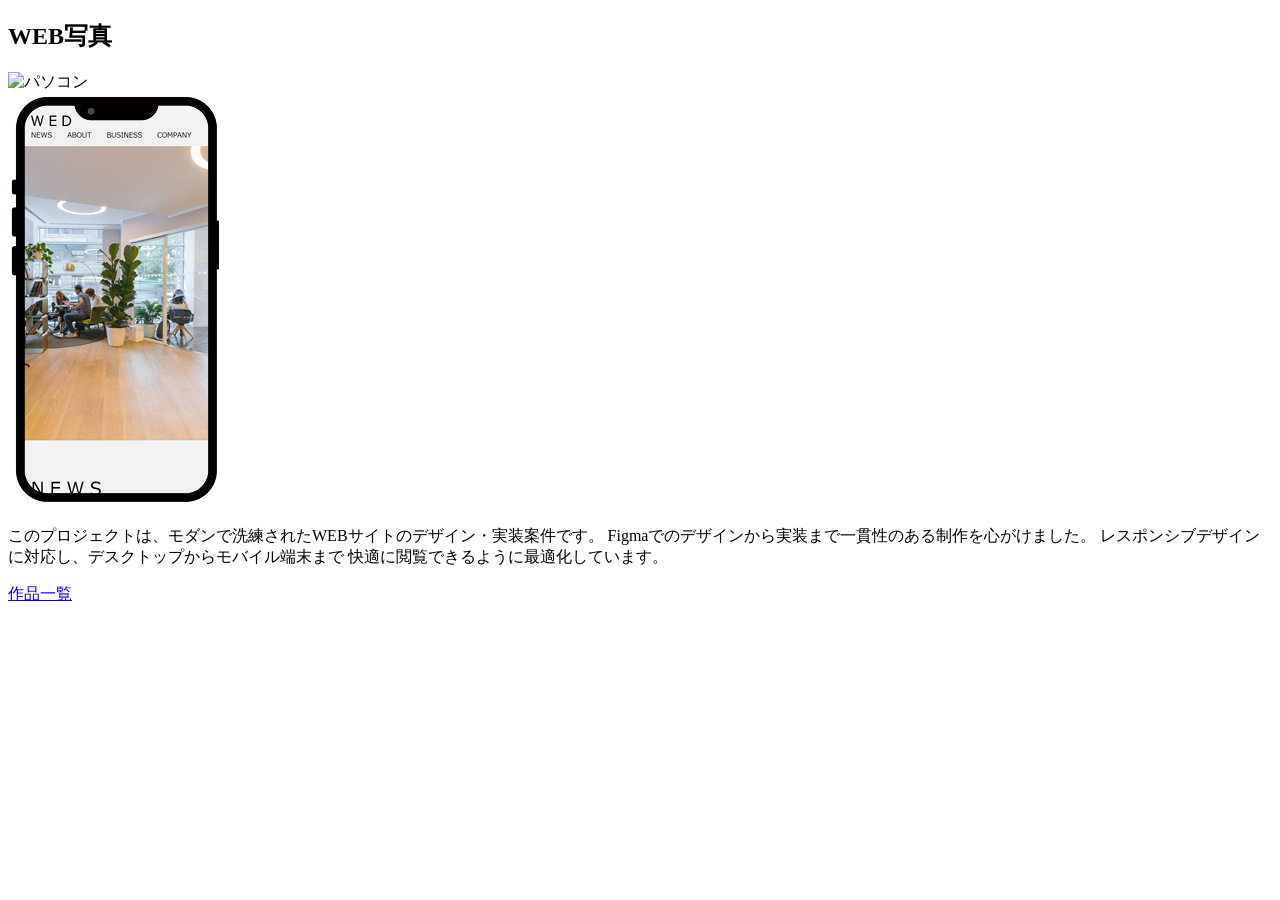
==== work-item1.html @ d95597d2 "Add files via upload" ====
<!DOCTYPE html>
<html lang="ja">
<head>
  <meta charset="UTF-8">
  <meta name="viewport" content="width=device-width, initial-scale=1.0">
  <title>Portfolio</title>
  <link rel="stylesheet" href="style.css">
</head>

<body>
  <section class="work-top">
    <h1>WEB写真</h1>
    
    <div class="work-showcase">
      <div class="device-mockup PC">
        <img src="img/mainvisual-front.png" alt="パソコン">
      </div>
      <div class="device-mockup SP">
        <img src="img/Group 106.png" alt="スマホ">
      </div>
    </div>

    <div class="work-description">
      <p>
        このプロジェクトは、モダンで洗練されたWEBサイトのデザイン・実装案件です。
        Figmaでのデザインから実装まで一貫性のある制作を心がけました。
        レスポンシブデザインに対応し、デスクトップからモバイル端末まで
        快適に閲覧できるように最適化しています。
      </p>
    </div>

    <div class="work-links">
      <a href="index.html" class="btn-back">作品一覧</a>
    </div>
  </section>
</body>
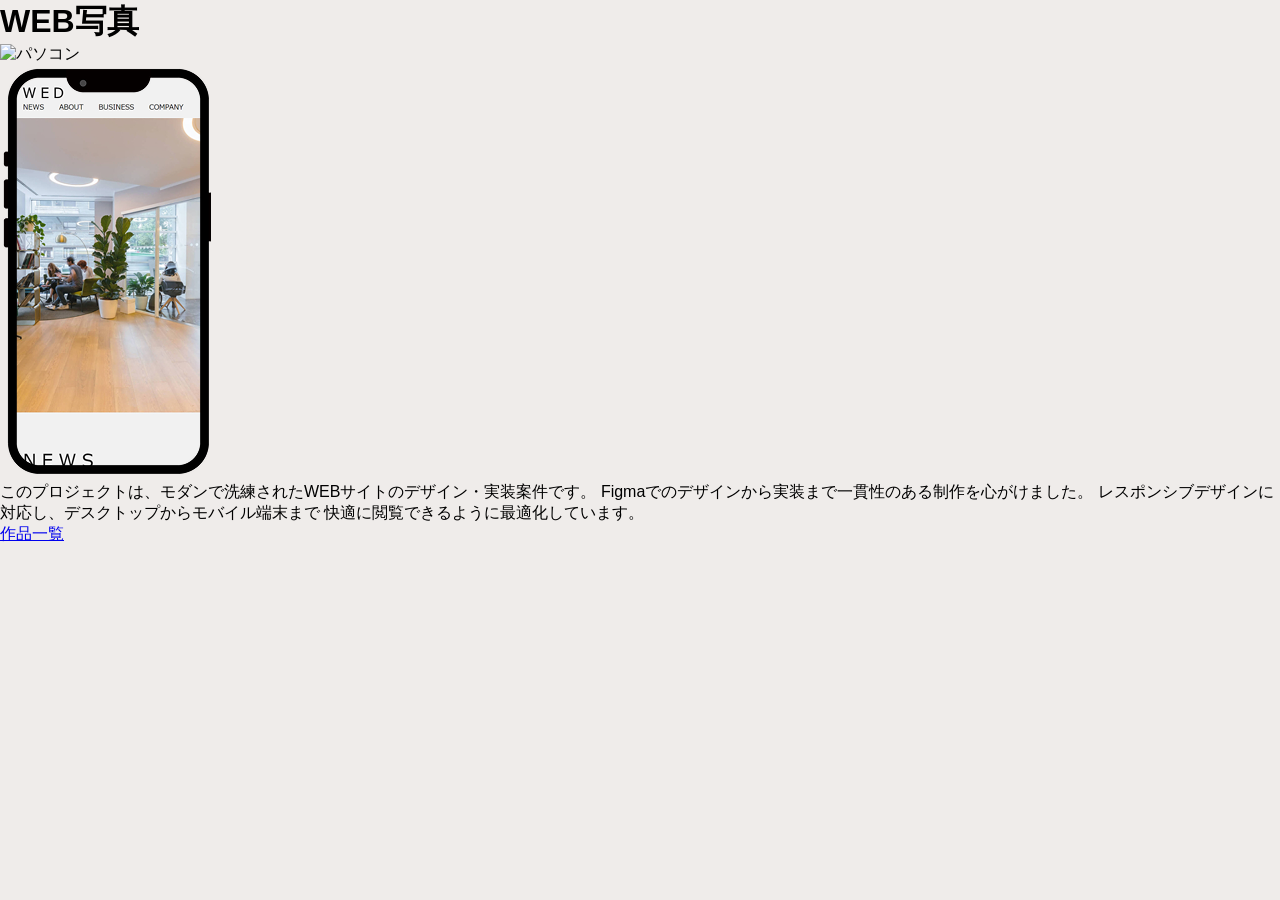
==== commit b9c3ee4a: "Add files via upload" ====
--- a/work-item1.html
+++ b/work-item1.html
@@ -8,15 +8,14 @@
 </head>
 
 <body>
-  <section class="work-top">
     <h1>WEB写真</h1>
     
     <div class="work-showcase">
       <div class="device-mockup PC">
-        <img src="img/mainvisual-front.png" alt="パソコン">
+        <img src="img/mainvisual-front.png" alt="パソコン" width="700" height="413">
       </div>
       <div class="device-mockup SP">
-        <img src="img/Group 106.png" alt="スマホ">
+        <img src="img/Group 106.png" alt="スマホ" width="211" height="413">
       </div>
     </div>
 
--- a/style.css
+++ b/style.css
@@ -0,0 +1,95 @@
+@charset "utf-8" ;
+
+* {
+  margin: 0;
+  padding: 0;
+  box-sizing: border-box;
+  font-family: 'Franklin Gothic Medium', 'Arial Narrow', Arial, sans-serif;
+}
+
+body {
+  background-color: #EFECEA;
+}
+
+.main-visual {
+  display: flex;
+  flex-direction: column;
+  justify-content: center;
+  align-items: center; 
+  width: 100%;
+  height: 542px;
+  background-image: url("img/27136818 1.png");
+  background-size: cover;
+  background-position: center;
+  background-repeat: no-repeat;
+  text-align: center;
+  font-size: 70px;
+  color: #796C6C;
+}
+
+.about {
+  text-align: center;
+  margin-top: 24px;
+}
+
+.about-content {
+  display: flex;
+  align-items: center;
+  justify-content: flex-start; 
+  gap: 20px;
+}
+.about-content img {
+  order: 0;
+  padding: 24px;
+}
+
+.about-text {
+  order: 1;
+  margin-left: auto; /* 右端に押し出す */
+  text-align: left;
+  max-width: 60%;
+}
+
+.about-text h3 {
+  margin-bottom: 30px;
+  text-align: center;
+}
+
+.works {
+  text-align: center;
+  margin-top: 24px;
+}
+
+.work-item {
+  display: inline-block;
+  padding: 36px;
+}
+
+.skills {
+  text-align: center;
+  margin-top: 24px;
+}
+
+.skill-item {
+  background-color: #D7BCA7;
+  align-items: center; 
+  justify-content: flex-start; 
+  padding: 28px;
+  text-align: center;
+  display: flex;
+}
+
+.skill-item h4 {
+  order: 0;
+  padding: 0px 0 0 54px;
+}
+
+.skill-item p {
+  margin: 0;
+  flex: 1; 
+}
+
+.contact {
+  text-align: center;
+  margin-top: 24px;
+}
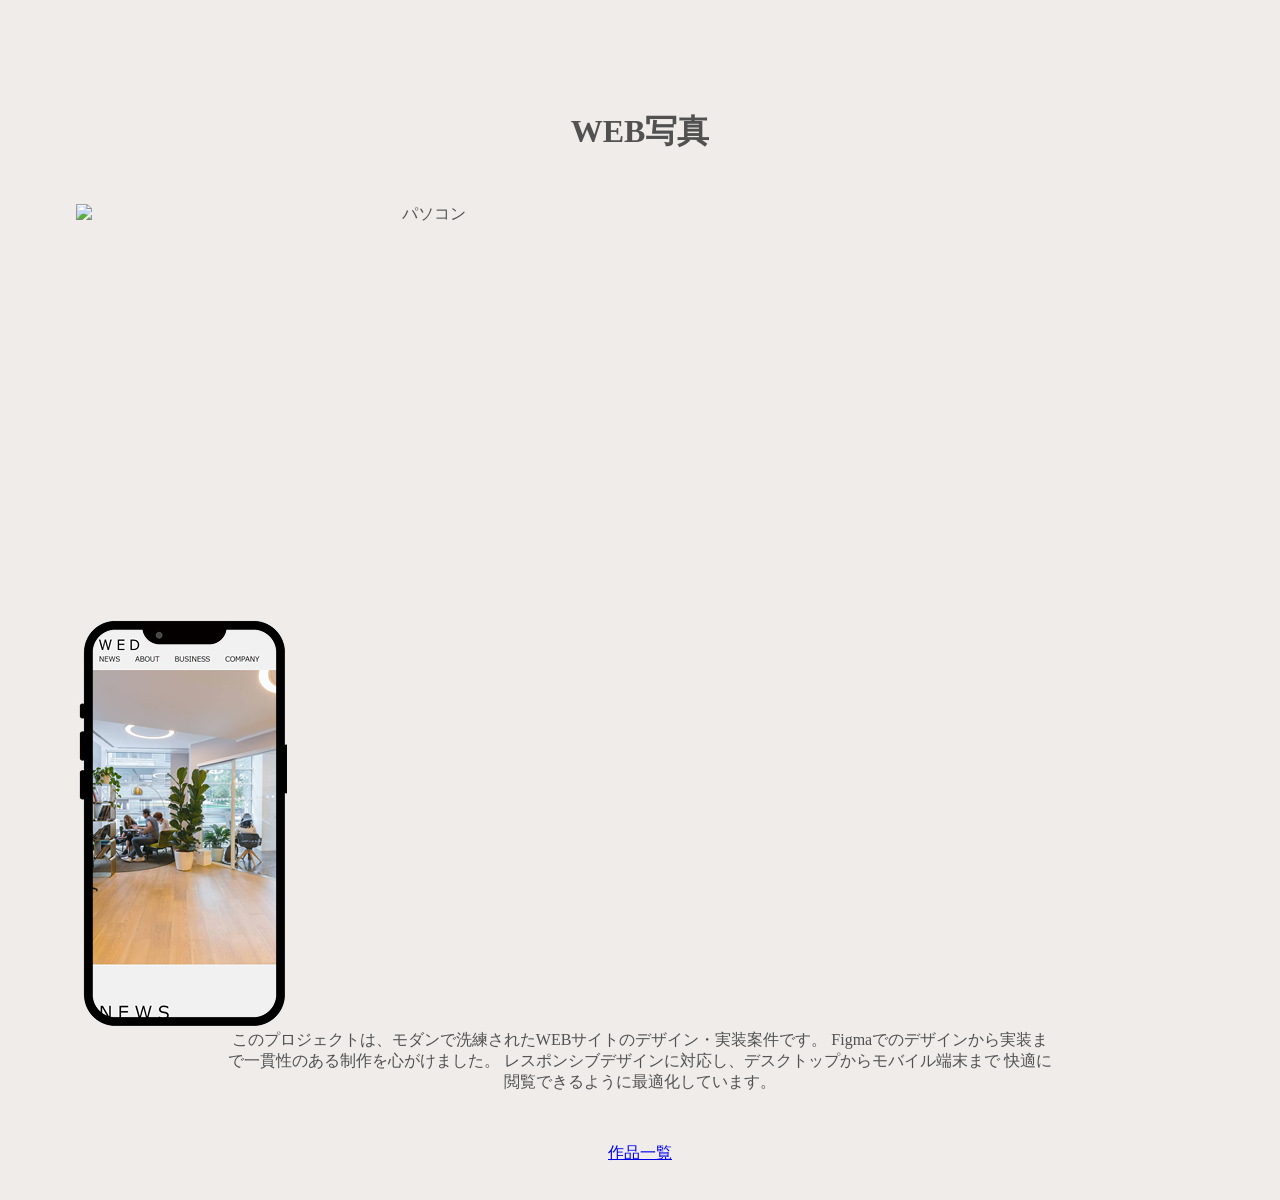
==== commit e7038677: "Add files via upload" ====
--- a/work-item1.html
+++ b/work-item1.html
@@ -8,9 +8,9 @@
 </head>
 
 <body>
-    <h1>WEB写真</h1>
-    
+  <div class="work-item"> 
     <div class="work-showcase">
+       <h1>WEB写真</h1>
       <div class="device-mockup PC">
         <img src="img/mainvisual-front.png" alt="パソコン" width="700" height="413">
       </div>
@@ -31,5 +31,6 @@
     <div class="work-links">
       <a href="index.html" class="btn-back">作品一覧</a>
     </div>
+  </div>  
   </section>
 </body>
--- a/style.css
+++ b/style.css
@@ -4,11 +4,14 @@
   margin: 0;
   padding: 0;
   box-sizing: border-box;
-  font-family: 'Franklin Gothic Medium', 'Arial Narrow', Arial, sans-serif;
+  font-family: Shippori Mincho B1
 }
 
 body {
   background-color: #EFECEA;
+  max-width: 1200px;  
+  margin: 0 auto;     
+  font-size: 16px;    
 }
 
 .main-visual {
@@ -28,24 +31,27 @@
 }
 
 .about {
+  padding: 100px;
   text-align: center;
   margin-top: 24px;
 }
 
 .about-content {
+  padding: 50px 0 0 0;
   display: flex;
   align-items: center;
   justify-content: flex-start; 
   gap: 20px;
 }
 .about-content img {
+  width:calc(460 / 1000 * 100%);
   order: 0;
   padding: 24px;
 }
 
 .about-text {
   order: 1;
-  margin-left: auto; /* 右端に押し出す */
+  margin-left: auto; 
   text-align: left;
   max-width: 60%;
 }
@@ -66,22 +72,26 @@
 }
 
 .skills {
-  text-align: center;
-  margin-top: 24px;
-}
-
+  background-color: #D7BCA7;
+  padding: 50px 0 100px 0;
+  text-align: center;
+  margin-top: 24px;
+}
+
+.skill-content {
+  width: 500px;
+  margin: 0 auto; 
+}
 .skill-item {
-  background-color: #D7BCA7;
   align-items: center; 
   justify-content: flex-start; 
-  padding: 28px;
+  padding: 50px 0 0 0;
   text-align: center;
   display: flex;
 }
 
 .skill-item h4 {
-  order: 0;
-  padding: 0px 0 0 54px;
+  text-align: right;
 }
 
 .skill-item p {
@@ -90,6 +100,101 @@
 }
 
 .contact {
-  text-align: center;
-  margin-top: 24px;
+  padding: 100px;
+  text-align: center;
+  margin-top: 24px;
+}
+
+.contact p {
+  padding: 50px 0 0 0;
+}
+
+.social-links {
+  padding: 27px 0 0 0;
+}
+
+
+/* work-item */
+.work-item {
+  gap: 32px;
+  margin-top: 8px;
+  color: #515151;
+}
+
+.work-showcase h1 {
+  padding: 50px;
+  text-align: center;
+  margin-top: 16px;
+}
+
+.device-mockup img {
+  display: flex;
+  gap: 20px;
+}
+
+.work-description {
+  text-align: center;
+  padding: 0 150px 0 150px;
+}
+
+.work-links {
+  text-align: center;
+  padding: 50px 0 0 0;
+}
+
+/* スマホ用 */
+@media (max-width: 900px)  {
+
+* {
+  margin: 0;
+  padding: 0;
+  box-sizing: border-box;
+  font-family: Shippori Mincho B1
+}
+
+.about-content {
+  flex-direction: column;
+  align-items: center;
+  justify-content: center;
+}
+
+.about-content img {
+  max-width: 100%; 
+  height: auto;  
+}  
+
+.about-text {
+  max-width: 100%;
+  text-align: center;
+  margin-top: 20px;
+  font-size: 14px;
+}
+
+.skill-item {
+  flex-direction: column;
+  align-items: center;
+  justify-content: center;
+  margin-top: 16px;
+}
+
+.skill-item p {
+  margin-top: 16px;
+  font-size: 14px;
+}
+}
+
+/* work-itemスマホ用 */
+.work-item {
+  text-align: center;
+}
+
+.work-showcase h1 {
+  padding: 50px;
+  text-align: center;
+  margin-top: 16px;
+}
+
+.device-mockup img {
+  max-width: 100%; 
+  height: auto; 
 }
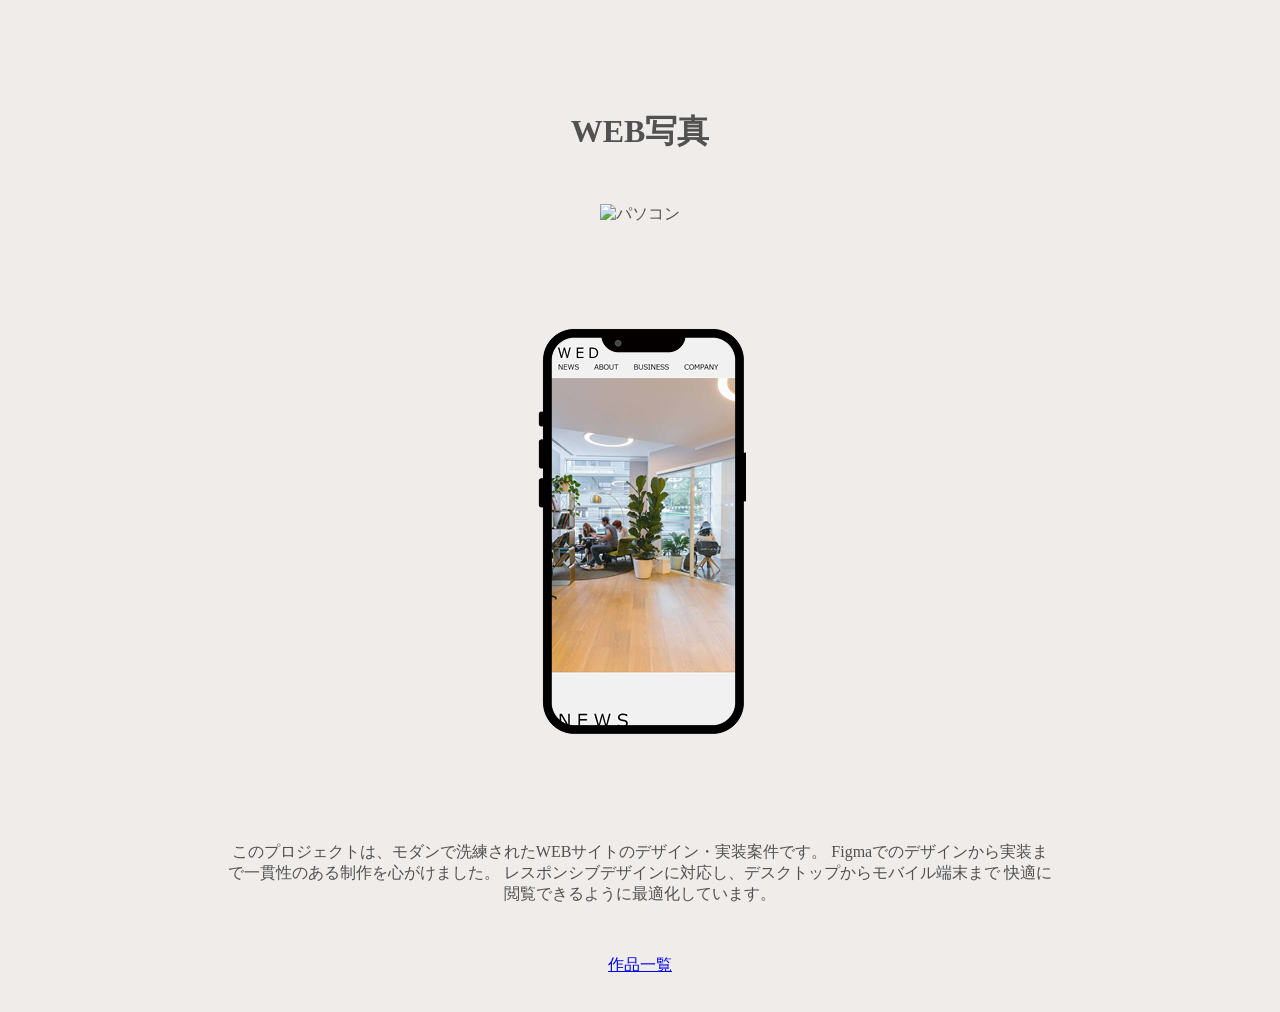
==== commit 7ecc3ac1: "Add files via upload" ====
--- a/work-item1.html
+++ b/work-item1.html
@@ -11,12 +11,14 @@
   <div class="work-item"> 
     <div class="work-showcase">
        <h1>WEB写真</h1>
-      <div class="device-mockup PC">
+    <div class="img-wrap">  
+      <div class="device-mockupPC">
         <img src="img/mainvisual-front.png" alt="パソコン" width="700" height="413">
       </div>
-      <div class="device-mockup SP">
+      <div class="device-mockupSP">
         <img src="img/Group 106.png" alt="スマホ" width="211" height="413">
       </div>
+    </div>   
     </div>
 
     <div class="work-description">
--- a/style.css
+++ b/style.css
@@ -132,6 +132,14 @@
   gap: 20px;
 }
 
+.img-wrap {
+  display: flex;
+}
+
+.device-mockupSP {
+  padding-bottom: 100px;
+}
+
 .work-description {
   text-align: center;
   padding: 0 150px 0 150px;
@@ -185,7 +193,9 @@
 
 /* work-itemスマホ用 */
 .work-item {
-  text-align: center;
+  flex-direction: column;
+  align-items: center;
+  justify-content: center;
 }
 
 .work-showcase h1 {
@@ -197,4 +207,11 @@
 .device-mockup img {
   max-width: 100%; 
   height: auto; 
+}
+
+.img-wrap {
+  flex-direction: column;
+  align-items: center;
+  justify-content: center;
+  gap: 100px;
 }
